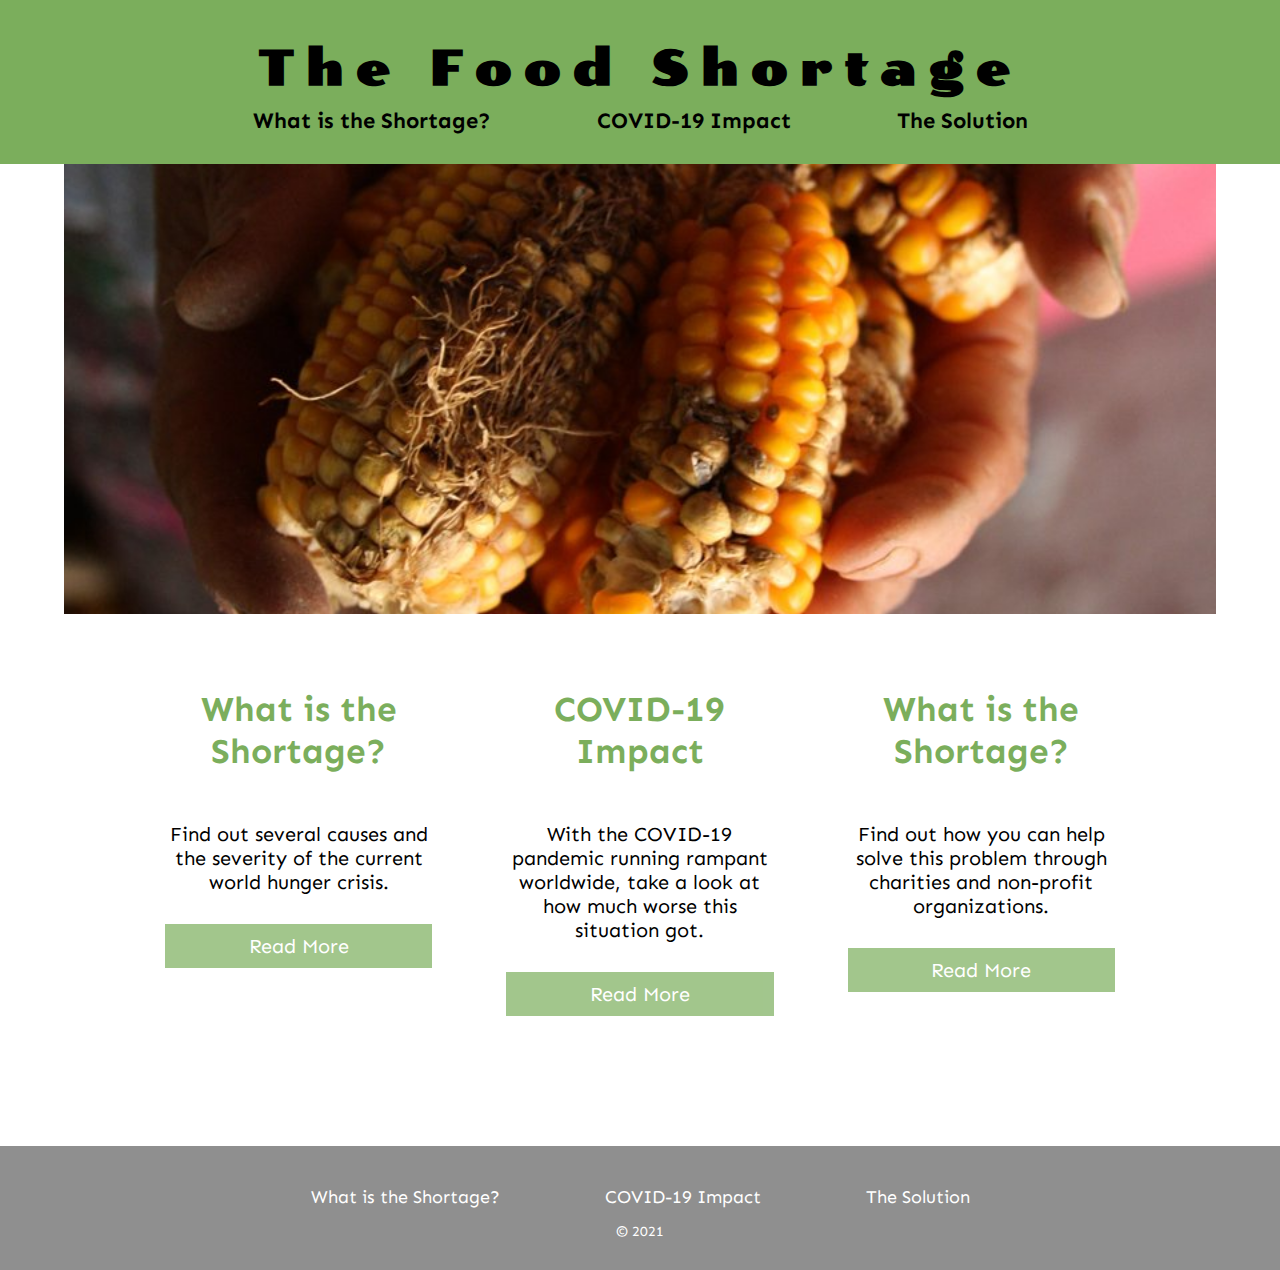
==== index.html @ fd63a256 "Merge pull request #18 from ftanmoy/homepage" ====
<!DOCTYPE html>
<html>
  <head>
    <meta charset="utf-8">
    <title>The Food Shortage | Home</title>
    <meta name="description" content="">
    <meta name="viewport" content="width=device-width, initial-scale=1.0">
    <link rel="stylesheet" href="css/master.css">
    <link rel="preconnect" href="https://fonts.gstatic.com">
    <link href="https://fonts.googleapis.com/css2?family=Poller+One&display=swap" rel="stylesheet">
    <link rel="preconnect" href="https://fonts.gstatic.com">
    <link href="https://fonts.googleapis.com/css2?family=Sen:wght@400;700;800&display=swap" rel="stylesheet">
    <link rel="icon" href="" type="image/x-icon">
  </head>
  <body>
    <nav>
      <h1>The Food Shortage</h1>
      <ul>
        <li><a href="shortage-page.html">What is the Shortage?</a></li>
        <li><a href="covid-page.html">COVID-19 Impact</a></li>
        <li><a href="solution-page.html">The Solution</a></li>
      </ul>
    </nav>
    <section id="banner-homepage">
      <img src="imgs/corny-img.png" alt="corn" class="center">
    </section>
    <section id="description-boxes">
      <div class="row">
        <div class="box">
          <div class="box-header">
            <h1>What is the Shortage?</h1>
          </div>
          <div class="box-body">
            <p>Find out several causes and the severity of the current world hunger crisis.</p>
            <a href="#" class="btn">Read More</a>
          </div>
        </div>
        <div class="box">
          <div class="box-header">
            <h1>COVID-19 Impact</h1>
          </div>
          <div class="box-body">
            <p>With the COVID-19 pandemic running rampant worldwide, take a look at how much worse this situation got.</p>
            <a href="#" class="btn">Read More</a>
          </div>
        </div>
        <div class="box">
          <div class="box-header">
            <h1>What is the Shortage?</h1>
          </div>
          <div class="box-body">
            <p>Find out how you can help solve this problem through charities and non-profit organizations.</p>
            <a href="#" class="btn">Read More</a>
          </div>
        </div>
      </div>
    </section>
    <footer>
      <ul>
        <li><a href="shortage.html">What is the Shortage?</a></li>
        <li><a href="#">COVID-19 Impact</a></li>
        <li><a href="#">The Solution</a></li>
      </ul>
      <p>&copy 2021</p>
    </footer>
  </body>
</html>
---- css/master.css ----
* {
  margin: 0;
  padding: 0;
  text-decoration: none;
  list-style: none;
  box-sizing: border-box;
  scroll-behavior: smooth;
}
h1{
  font-size: 48px;
  letter-spacing: 12px;
}
body {
  font-family: 'Poller One', cursive;
}
nav {
  background-color: #7BAE5C;
  text-align: center;
  padding-top: 40px;
  padding-bottom: 30px;
  width: 100%;
  left: 0%;
  top: 0%;
}
nav ul{
  padding-top: 10px;
  font-family: 'Sen', sans-serif;
  font-size: 22px;
  font-weight: 700;
}
nav ul li{
  display: inline;
  padding-right: 50px;
  padding-left: 50px;
}
nav ul li a{
  text-decoration: none;
  color: inherit;
}
#banner-homepage{
  text-align: center;
}
#banner-homepage img{
  height: 450px;
  width: 90%;
  object-fit: cover;
}
#description-boxes{
  font-family: 'Sen', sans-serif;
  margin: 50px auto;
  width: 80%;
  text-alig: center;
}
.row{
  display: flex;
  flex-direction: row;
  justify-content: space-around;
  flex-flow: wrap;
}
.box-header h1{
  font-size: 35px;
  letter-spacing: 0px;
}
.box{
  width: 30%;
  background: white;
  margin-bottom: 50px;
  transition: 0.7s;
}
.box:hover{
  transform: scale(1.05);
}
.box-header{
  text-align: center;
  padding: 20px 10px;
  color: #7BAE5C;
}
.box-body{
  padding: 30px 20px;
  text-align: center;
  font-size: 20px;
}
.box-body .btn{
  display: block;
  color: white;
  text-align: center;
  background: #7BAE5C;
  margin-top: 30px;
  text-decoration: none;
  padding: 10px 5px;
  opacity: 0.7;
  transition: 0.35s;
  bottom: 20%;
}
.box-body .btn:hover{
  opacity: 1;
}
footer{
  text-align: center;
  font-family: 'Sen', sans-serif;
  background-color: #8f8f8f;
  color: white;
  padding-bottom: 30px;
  padding-top: 30px;
  width: 100%;
  left: 0%;
  bottom: 0%;
}
footer p{
  padding-top: 15px;
  font-size: 14px;
}
footer ul{
  padding-top: 10px;
  font-family: 'Sen', sans-serif;
  font-size: 18px;
  font-weight: 400;
}
footer ul li{
  display: inline;
  padding-right: 50px;
  padding-left: 50px;
}
footer ul li a{
  text-decoration: none;
  color: inherit;
}
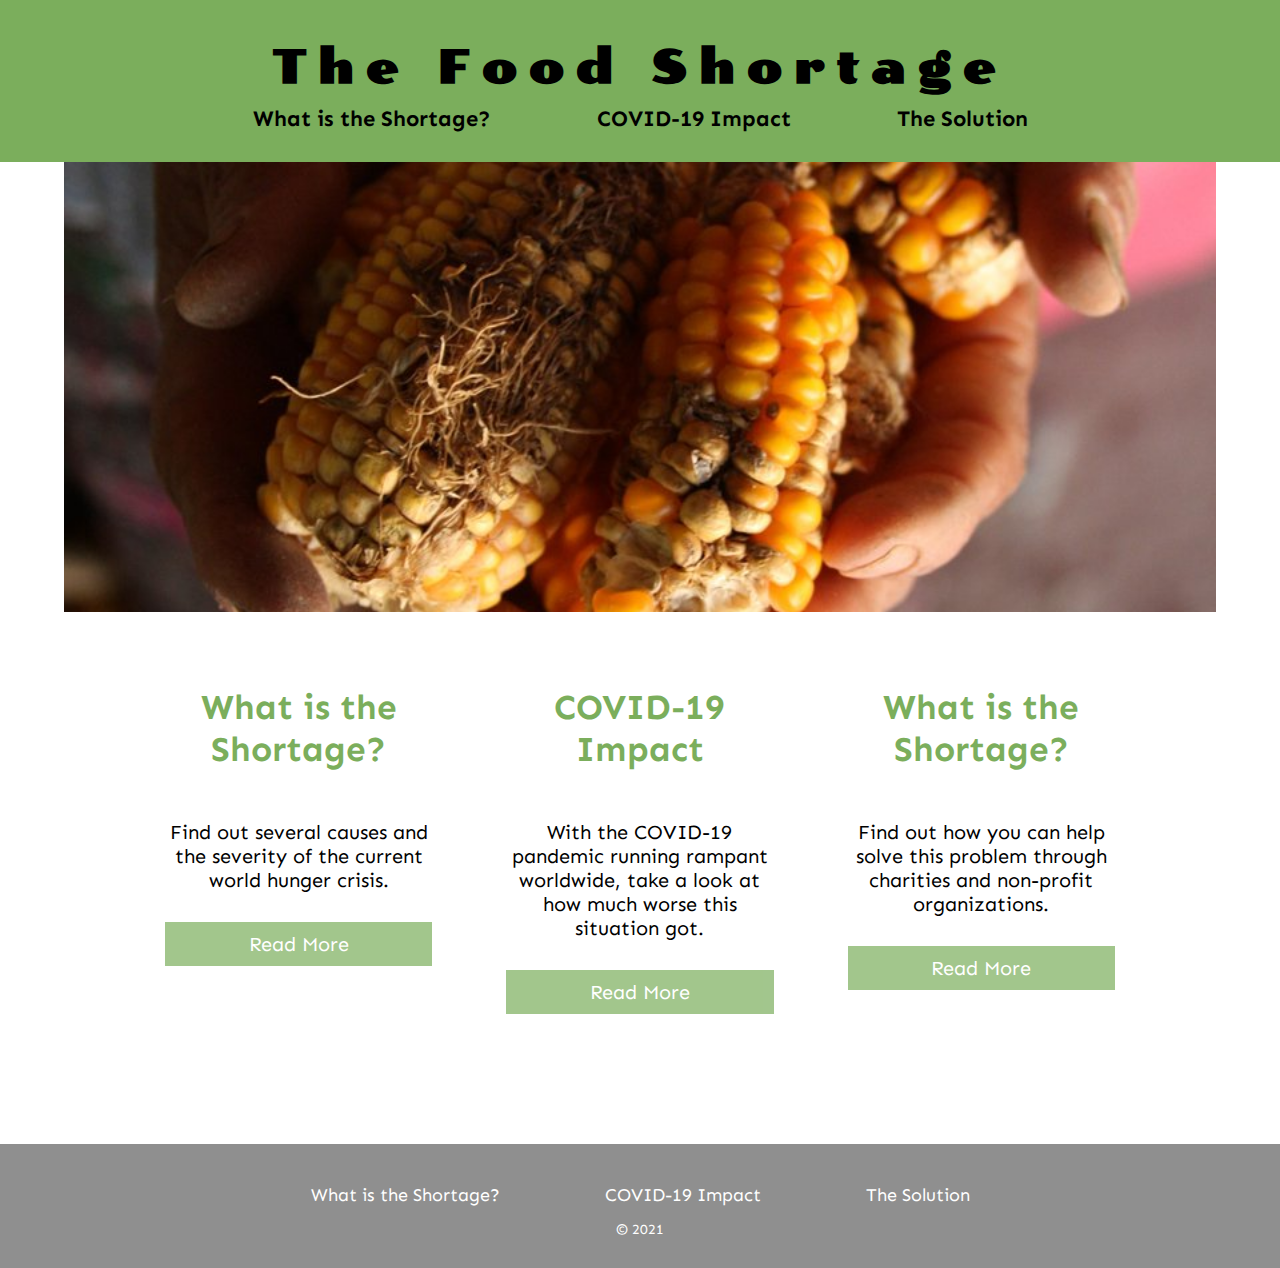
==== commit 62c7f96a: "Covid-19 page layout" ====
--- a/index.html
+++ b/index.html
@@ -12,7 +12,7 @@
     <link href="https://fonts.googleapis.com/css2?family=Sen:wght@400;700;800&display=swap" rel="stylesheet">
     <link rel="icon" href="" type="image/x-icon">
   </head>
-  <body>
+  <body class="Header">
     <nav>
       <h1>The Food Shortage</h1>
       <ul>
@@ -58,8 +58,8 @@
     <footer>
       <ul>
         <li><a href="shortage.html">What is the Shortage?</a></li>
-        <li><a href="#">COVID-19 Impact</a></li>
-        <li><a href="#">The Solution</a></li>
+        <li><a href="covid-page.html">COVID-19 Impact</a></li>
+        <li><a href="solution-page.html">The Solution</a></li>
       </ul>
       <p>&copy 2021</p>
     </footer>
--- a/css/master.css
+++ b/css/master.css
@@ -7,10 +7,10 @@
   scroll-behavior: smooth;
 }
 h1{
-  font-size: 48px;
+  font-size: 46px;
   letter-spacing: 12px;
 }
-body {
+.Header {
   font-family: 'Poller One', cursive;
 }
 nav {
@@ -125,3 +125,46 @@
   text-decoration: none;
   color: inherit;
 }
+.p1{
+  text-align: center;
+  float: right;
+  width: 49%;
+  padding:2%;
+  /*height: 50%;*/
+  border: 1px solid red;
+  font-family: 'Sen', sans-serif;
+  font-size: 22px;
+}
+.p2{
+  float: left;
+  width: 49%;
+  /*height: 40%;*/
+  border: 1px solid red;
+  font-family: 'Sen', sans-serif;
+  font-size: 20px;
+  text-align: left;
+  background-color:#FFB6C1;
+
+
+}
+
+.hungryGirl{
+  padding-top:12%;
+  size: 49%;
+  float: right;
+  width: 0%;
+}
+
+.footer {
+  position: fixed;
+  left: 0;
+  bottom: 0;
+  width: 100%;
+  background-color: grey;
+  color: white;
+  text-align: center;
+}
+
+.padding{
+  padding:1%;
+}
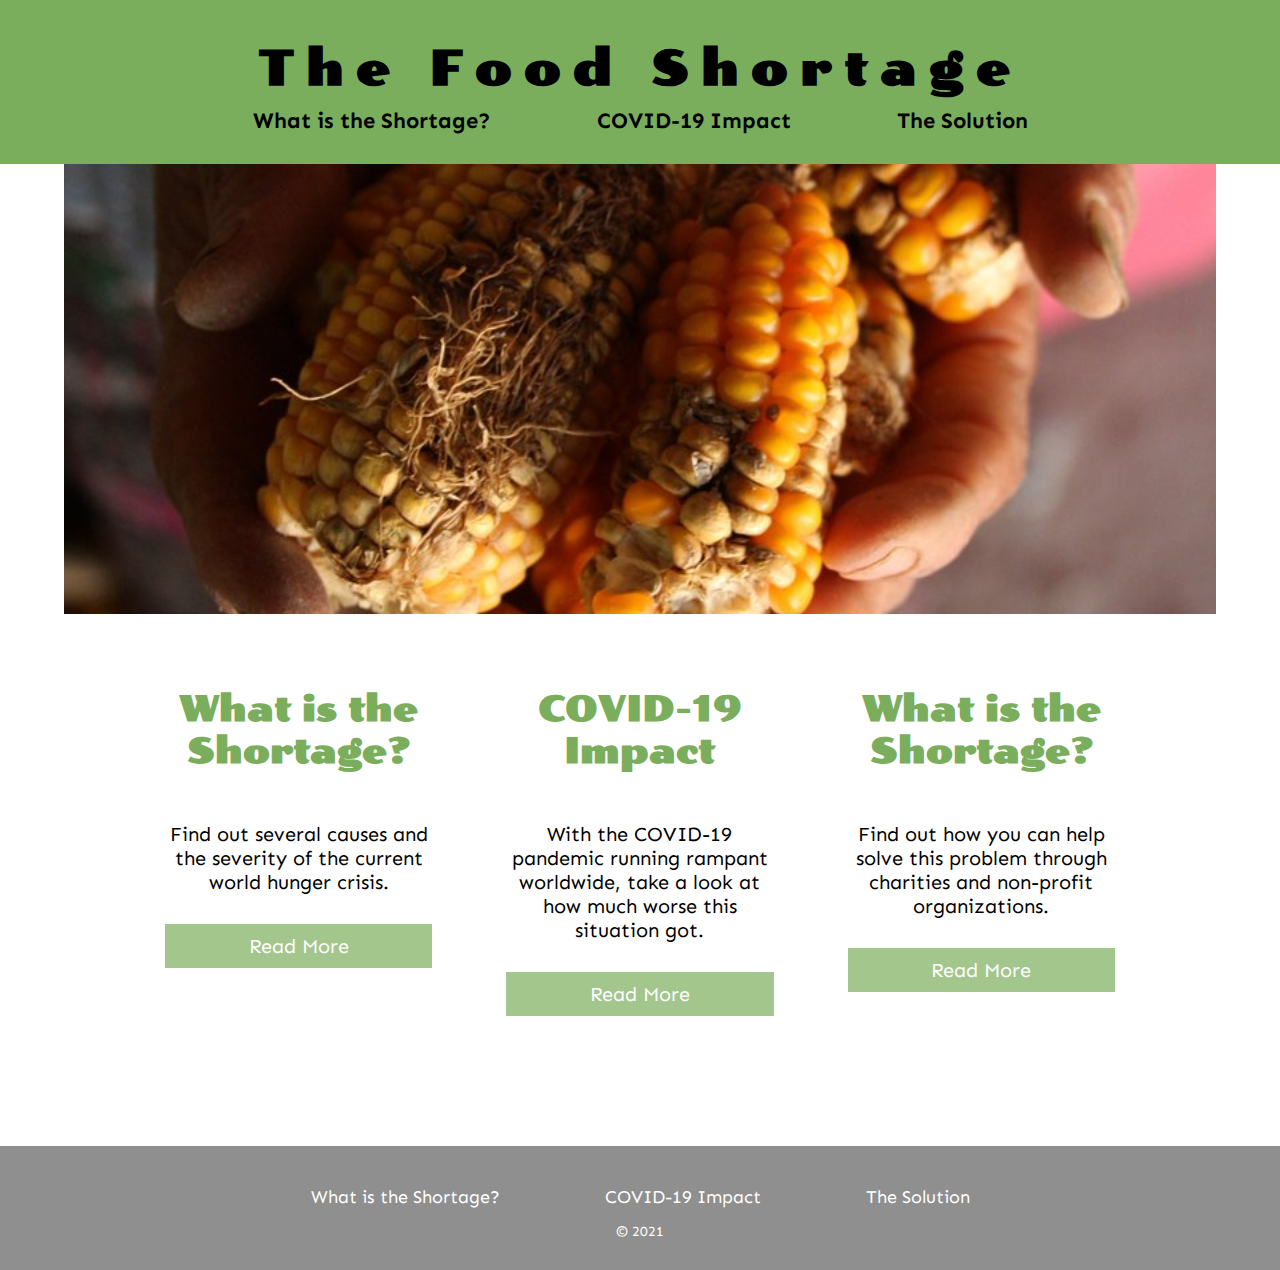
==== commit aa53cc63: "css" ====
--- a/index.html
+++ b/index.html
@@ -12,7 +12,7 @@
     <link href="https://fonts.googleapis.com/css2?family=Sen:wght@400;700;800&display=swap" rel="stylesheet">
     <link rel="icon" href="" type="image/x-icon">
   </head>
-  <body class="Header">
+  <body>
     <nav>
       <h1>The Food Shortage</h1>
       <ul>
@@ -32,7 +32,7 @@
           </div>
           <div class="box-body">
             <p>Find out several causes and the severity of the current world hunger crisis.</p>
-            <a href="#" class="btn">Read More</a>
+            <a href="shortage-page.html" class="btn">Read More</a>
           </div>
         </div>
         <div class="box">
--- a/css/master.css
+++ b/css/master.css
@@ -1,17 +1,30 @@
 * {
   margin: 0;
   padding: 0;
-  text-decoration: none;
   list-style: none;
   box-sizing: border-box;
   scroll-behavior: smooth;
 }
 h1{
-  font-size: 46px;
-  letter-spacing: 12px;
+  font-size: 48px;
+  font-family: 'Poller One', cursive;
 }
-.Header {
+h2{
+  font-size: 38px;
   font-family: 'Poller One', cursive;
+}
+h3{
+  font-size: 28px;
+  font-family: 'Poller One', cursive;
+}
+p{
+  font-family: 'Sen', sans-serif;
+}
+body {
+
+}
+body li{
+  font-family: 'Sen', sans-serif;
 }
 nav {
   background-color: #7BAE5C;
@@ -19,8 +32,10 @@
   padding-top: 40px;
   padding-bottom: 30px;
   width: 100%;
-  left: 0%;
-  top: 0%;
+}
+nav h1{
+  letter-spacing: 12px;
+  cursor: pointer;
 }
 nav ul{
   padding-top: 10px;
@@ -49,7 +64,7 @@
   font-family: 'Sen', sans-serif;
   margin: 50px auto;
   width: 80%;
-  text-alig: center;
+  text-align: center;
 }
 .row{
   display: flex;
@@ -95,6 +110,46 @@
 .box-body .btn:hover{
   opacity: 1;
 }
+.page-body{
+  text-align: center;
+}
+.page-body img{
+  margin-bottom: 50px;
+}
+.page-body p{
+  width: 80%;
+  margin: 50px auto;
+  font-size: 28px;
+}
+.page-header{
+  margin-top: 20px;
+  margin-bottom: 50px;
+}
+.page-btn{
+  font-family: 'Sen', sans-serif;
+  font-size: 28px;
+  font-weight: bold;
+  display: block;
+  color: white;
+  text-align: center;
+  background: #7BAE5C;
+  margin: 50px auto;
+  margin-top: 30px;
+  text-decoration: none;
+  padding: 20px 10px;
+  opacity: 0.7;
+  transition: 0.35s;
+  width: 60%;
+}
+.page-btn:hover{
+  opacity: 1;
+}
+.page-body ul{
+  list-style-type: circle;
+}
+.page-body ul li{
+  font-size: 28px;
+}
 footer{
   text-align: center;
   font-family: 'Sen', sans-serif;
@@ -103,8 +158,6 @@
   padding-bottom: 30px;
   padding-top: 30px;
   width: 100%;
-  left: 0%;
-  bottom: 0%;
 }
 footer p{
   padding-top: 15px;
@@ -125,46 +178,3 @@
   text-decoration: none;
   color: inherit;
 }
-.p1{
-  text-align: center;
-  float: right;
-  width: 49%;
-  padding:2%;
-  /*height: 50%;*/
-  border: 1px solid red;
-  font-family: 'Sen', sans-serif;
-  font-size: 22px;
-}
-.p2{
-  float: left;
-  width: 49%;
-  /*height: 40%;*/
-  border: 1px solid red;
-  font-family: 'Sen', sans-serif;
-  font-size: 20px;
-  text-align: left;
-  background-color:#FFB6C1;
-
-
-}
-
-.hungryGirl{
-  padding-top:12%;
-  size: 49%;
-  float: right;
-  width: 0%;
-}
-
-.footer {
-  position: fixed;
-  left: 0;
-  bottom: 0;
-  width: 100%;
-  background-color: grey;
-  color: white;
-  text-align: center;
-}
-
-.padding{
-  padding:1%;
-}
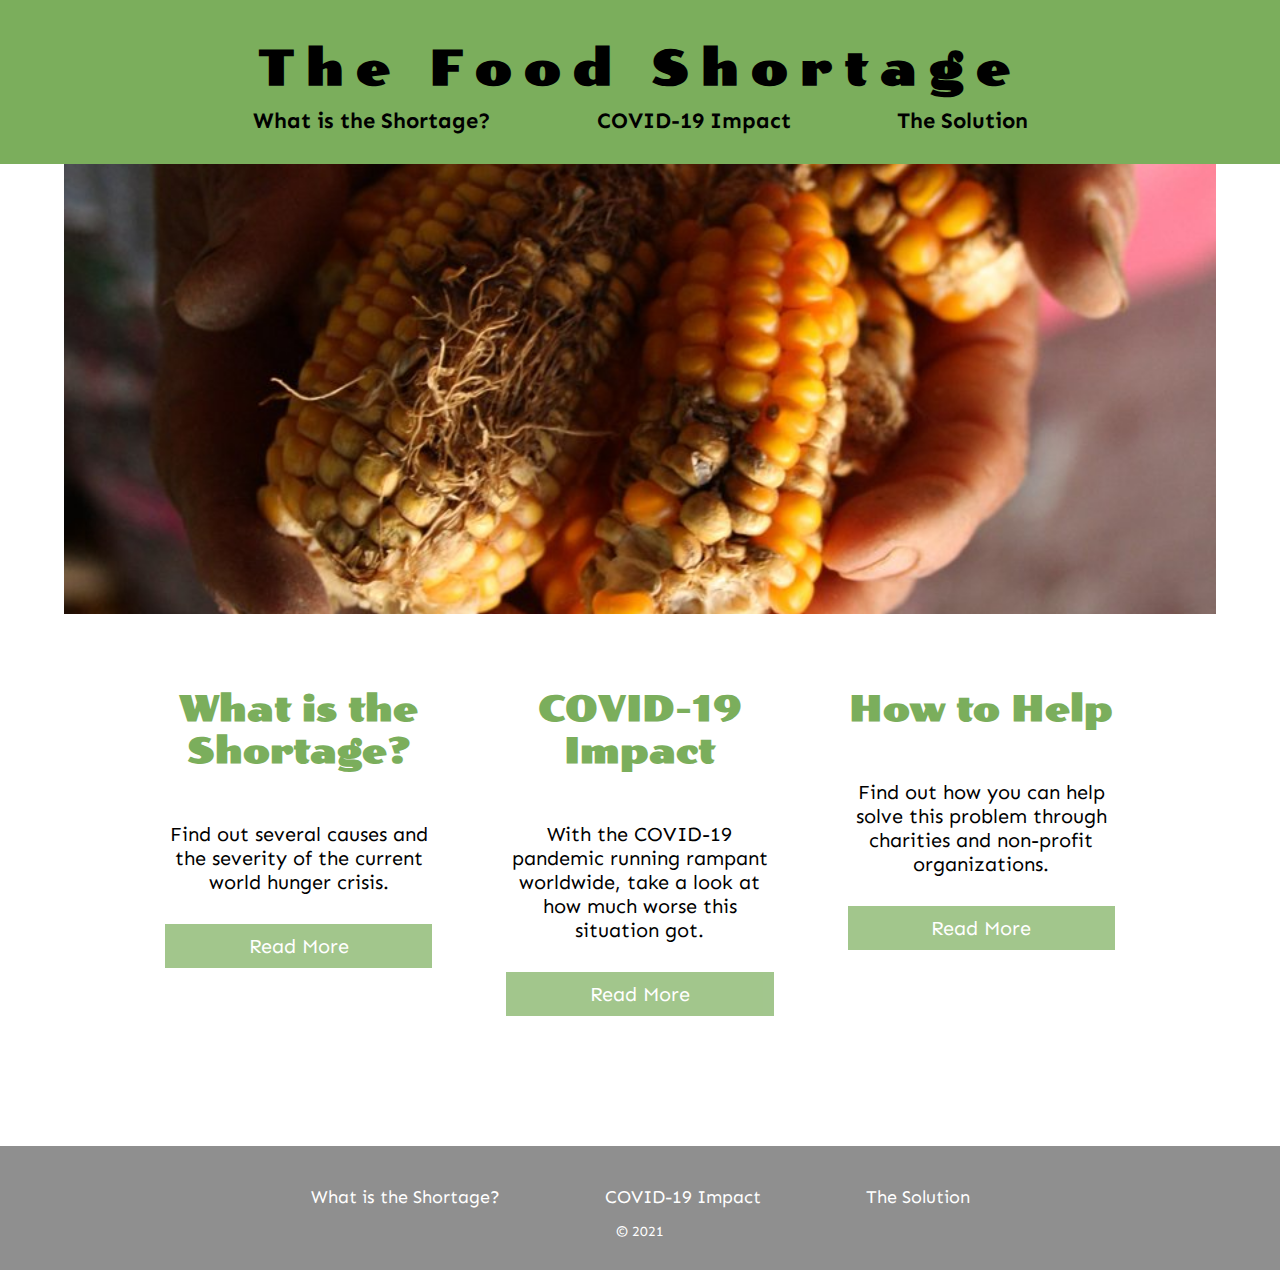
==== commit 03ea9d33: "Update index.html" ====
--- a/index.html
+++ b/index.html
@@ -41,23 +41,23 @@
           </div>
           <div class="box-body">
             <p>With the COVID-19 pandemic running rampant worldwide, take a look at how much worse this situation got.</p>
-            <a href="#" class="btn">Read More</a>
+            <a href="covid-page.html" class="btn">Read More</a>
           </div>
         </div>
         <div class="box">
           <div class="box-header">
-            <h1>What is the Shortage?</h1>
+            <h1>How to Help</h1>
           </div>
           <div class="box-body">
             <p>Find out how you can help solve this problem through charities and non-profit organizations.</p>
-            <a href="#" class="btn">Read More</a>
+            <a href="solution-page.html" class="btn">Read More</a>
           </div>
         </div>
       </div>
     </section>
     <footer>
       <ul>
-        <li><a href="shortage.html">What is the Shortage?</a></li>
+        <li><a href="shortage-page.html">What is the Shortage?</a></li>
         <li><a href="covid-page.html">COVID-19 Impact</a></li>
         <li><a href="solution-page.html">The Solution</a></li>
       </ul>
--- a/css/master.css
+++ b/css/master.css
@@ -150,6 +150,32 @@
 .page-body ul li{
   font-size: 28px;
 }
+.p1{
+  width: 49%;
+  float: right;
+  text-align: center;
+  font-size: 22px;
+}
+.p1 li{
+  padding-right: 20px;
+  padding-left: 20px;
+}
+.p2{
+  width: 49%;
+  float: left;
+  text-align: left;
+  font-size: 20px;
+}
+.p2 li{
+  padding-left: 20px;
+  padding-right: 20px;
+}
+.padding{
+  display: flex;
+  flex-direction: row-reverse;
+  width: 988px;
+  margin: 100px auto;
+}
 footer{
   text-align: center;
   font-family: 'Sen', sans-serif;
